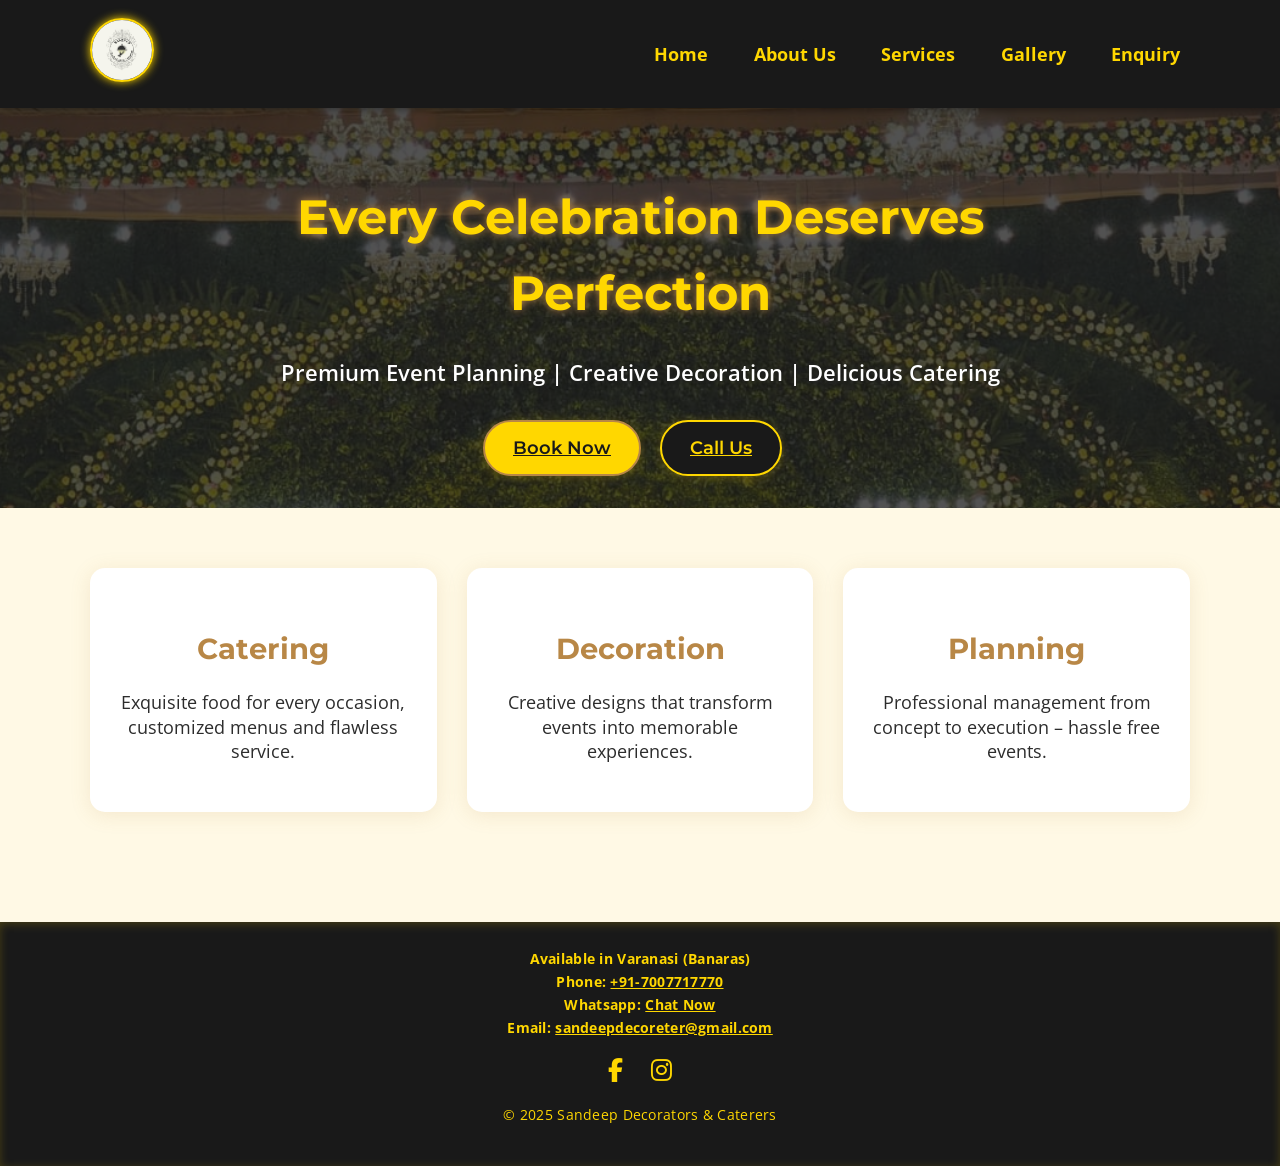
==== index.html @ a8a03cbf "Add website files" ====
<!DOCTYPE html>
<html lang="en">
<head>
  <meta charset="UTF-8">
  <meta name="description" content="Premium event planner, decorator and catering services in Varanasi, Uttar Pradesh. Wedding, birthday, parties, house warming and more.">
  <meta name="keywords" content="event planner Varanasi, wedding decoration Varanasi, catering Banaras, decorators Banaras, party planner Varanasi">
  <meta name="viewport" content="width=device-width, initial-scale=1.0">
  <title>Sandeep Decorators & Caterers | Varanasi</title>
  <link rel="stylesheet" href="css/style.css">
  <link href="https://fonts.googleapis.com/css2?family=Montserrat:wght@700&family=Open+Sans&display=swap" rel="stylesheet">
  <link rel="stylesheet" href="https://cdnjs.cloudflare.com/ajax/libs/font-awesome/6.4.0/css/all.min.css"/>

</head>
<body>
  <header>
    <nav>
      <div class="logo"><img src="assets/logo.jpg" alt="Sandeep Decorators & Caterers"></div>
      <ul>
        <li><a href="index.html">Home</a></li>
        <li><a href="about.html">About Us</a></li>
        <li><a href="services.html">Services</a></li>
        <li><a href="gallery.html">Gallery</a></li>
        <li><a href="contact.html">Enquiry</a></li>
      </ul>
    </nav>
  </header>
  <section class="hero">
    <div class="hero-content">
      <h1>Every Celebration Deserves Perfection</h1>
      <p>Premium Event Planning | Creative Decoration | Delicious Catering</p>
      <a href="contact.html" class="btn-primary">Book Now</a>
      <a href="tel:+917007717770" class="btn-secondary">Call Us</a>
    </div>
  </section>
  <section class="highlights">
    <div class="highlight">
      <h3>Catering</h3>
      <p>Exquisite food for every occasion, customized menus and flawless service.</p>
    </div>
    <div class="highlight">
      <h3>Decoration</h3>
      <p>Creative designs that transform events into memorable experiences.</p>
    </div>
    <div class="highlight">
      <h3>Planning</h3>
      <p>Professional management from concept to execution – hassle free events.</p>
    </div>
  </section>
  <footer>
    <address>
      <strong>Available in Varanasi (Banaras)</strong><br>
      Phone: <a href="tel:+917007717770">+91-7007717770</a><br>
      Whatsapp: <a href="https://wa.me/917007717770">Chat Now</a><br>
      Email: <a href="mailto:sandeepdecoreter@gmail.com">sandeepdecoreter@gmail.com</a>
    </address>
    <div class="social">
    <a href="https://www.facebook.com/YourPage" target="_blank" rel="noopener noreferrer" aria-label="Facebook">
      <i class="fab fa-facebook-f"></i>
    </a>
    <a href="https://www.instagram.com/YourProfile" target="_blank" rel="noopener noreferrer" aria-label="Instagram">
      <i class="fab fa-instagram"></i>
    </a>
    </div>
    <p>&copy; 2025 Sandeep Decorators & Caterers</p>
  </footer>
  <script src="js/main.js"></script>
</body>
</html>
---- css/style.css ----
/* General Reset and Fonts */
body {
  margin: 0;
  font-family: 'Open Sans', sans-serif;
  background: #FFF9E5; /* Creamy neutral background */
  color: #2C2C2C;
  line-height: 1.6;
}

header nav {
  display: flex;
  justify-content: space-between;
  align-items: center;
  padding: 18px 7vw;
  background: #191919; /* Deep charcoal black */
  color: #FFD700; /* Gold */
  box-shadow: 0 2px 8px rgba(0, 0, 0, 0.4);
  position: sticky;
  top: 0;
  z-index: 100;
}

.logo img {
  height: 60px;
  border-radius: 40px;
  border: 2px solid #FFD700;
  box-shadow: 0 0 10px #FFD700;
  transition: transform 0.3s ease;
}
.logo img:hover {
  transform: scale(1.05);
}

nav ul {
  list-style: none;
  display: flex;
  gap: 2vw;
  margin: 0;
}
nav ul li a {
  text-decoration: none;
  color: #FFD700;
  font-weight: 700;
  font-size: 1.1em;
  transition: color 0.3s ease;
  padding: 8px 10px;
  border-radius: 6px;
}
nav ul li a:hover,
nav ul li a:focus {
  color: #FFF9E5;
  background-color: #B88746;
  box-shadow: 0 0 8px #FFD700;
  outline: none;
}

/* Hero Section */
.hero {
  background: url('../assets/home.jpg') center/cover no-repeat fixed;
  min-height: 400px;
  display: flex;
  align-items: center;
  justify-content: center;
  text-align: center;
  color: #fff;
  position: relative;
  padding: 0 20px;
}

.hero::before {
  content: "";
  position: absolute;
  left: 0; top: 0;
  width: 100%;
  height: 100%;
  background: rgba(25, 25, 25, 0.75);
  z-index: 0;
  transition: background 0.3s ease;
}

.hero:hover::before {
  background: rgba(25, 25, 25, 0.90);
}

.hero-content {
  z-index: 1;
  max-width: 900px;
}

.hero h1 {
  font-family: 'Montserrat', sans-serif;
  font-size: 3rem;
  margin-bottom: 15px;
  color: #FFD700;
  text-shadow: 0 0 8px #B88746;
}

.hero p {
  font-size: 1.4rem;
  margin-bottom: 30px;
  font-weight: 600;
  text-shadow: 0 0 6px #222;
}

/* Buttons */
.btn-primary,
.btn-secondary {
  display: inline-block;
  padding: 12px 28px;
  margin-right: 15px;
  border-radius: 30px;
  font-family: 'Montserrat', sans-serif;
  font-weight: 600;
  font-size: 1.1em;
  cursor: pointer;
  border: none;
  transition: all 0.3s ease;
  box-shadow: 0 2px 10px rgba(255, 215, 0, 0.25);
}

.btn-primary {
  background-color: #FFD700;
  color: #191919;
  border: 2px solid #B88746;
}
.btn-primary:hover,
.btn-primary:focus {
  background-color: #B88746;
  color: #FFF9E5;
  box-shadow: 0 0 20px #FFD700;
  outline: none;
}

.btn-secondary {
  background-color: #191919;
  color: #FFD700;
  border: 2px solid #FFD700;
}
.btn-secondary:hover,
.btn-secondary:focus {
  background-color: #B88746;
  color: #FFF9E5;
  box-shadow: 0 0 20px #FFD700;
  outline: none;
}

/* Highlights Section */
.highlights {
  display: flex;
  justify-content: space-around;
  padding: 60px 7vw;
  background: #FFF9E5;
  gap: 30px;
  flex-wrap: wrap;
}

.highlight {
  flex: 1 1 280px;
  background: #fff;
  border-radius: 15px;
  padding: 30px 25px;
  box-shadow: 0 3px 20px rgba(184, 135, 70, 0.15);
  text-align: center;
  transition: box-shadow 0.3s ease, transform 0.3s ease;
}

.highlight:hover,
.highlight:focus-within {
  box-shadow: 0 6px 40px rgba(184, 135, 70, 0.35);
  transform: translateY(-6px);
}

.highlight h3 {
  font-family: 'Montserrat', sans-serif;
  font-weight: 700;
  font-size: 1.8em;
  color: #B88746;
  margin-bottom: 15px;
}

.highlight p {
  font-size: 1.1em;
  color: #2C2C2C;
  line-height: 1.4;
}

/* Footer */
footer {
  background-color: #191919;
  color: #FFD700;
  text-align: center;
  padding: 25px 0;
  font-size: 0.9em;
  letter-spacing: 0.02em;
  margin-top: 50px;
  box-shadow: inset 0 2px 10px rgba(255, 215, 0, 0.2);
}

footer address {
  font-style: normal;
  margin-bottom: 12px;
  font-weight: bold;
}

footer a {
  color: #FFD700;
  text-decoration: underline;
  transition: color 0.3s ease;
}
footer a:hover,
footer a:focus {
  color: #B88746;
  outline: none;
}

/* Social Links */
footer .social a {
  color: #FFD700;
  font-size: 1.5rem;
  margin: 0 12px;
  transition: color 0.3s;
  display: inline-block;
}
footer .social a:hover,
footer .social a:focus {
  color: #B88746;
  outline: none;
}


/* Grid Gallery for Gallery page */
.gallery-grid {
  display: grid;
  grid-template-columns: repeat(auto-fit, minmax(220px, 1fr));
  gap: 25px;
  padding: 30px 7vw;
}

.gallery-grid img {
  width: 100%;
  border-radius: 15px;
  box-shadow: 0 3px 15px rgba(184, 135, 70, 0.3);
  transition: transform 0.3s ease;
}
.gallery-grid img:hover {
  transform: scale(1.05);
  cursor: pointer;
}

/* Responsive Adjustments */
@media (max-width: 960px) {
  .hero h1 {
    font-size: 2.2rem;
  }
  .hero p {
    font-size: 1.1rem;
  }
}

@media (max-width: 768px) {
  nav ul {
    flex-direction: column;
    gap: 1.5em;
  }
  .highlights {
    flex-direction: column;
    padding: 40px 4vw;
  }
  .highlight {
    max-width: 400px;
    margin: 0 auto 35px;
  }
}

@media (max-width: 480px) {
  .hero h1 {
    font-size: 1.7rem;
  }
  .btn-primary,
  .btn-secondary {
    padding: 10px 20px;
    font-size: 1em;
  }
}
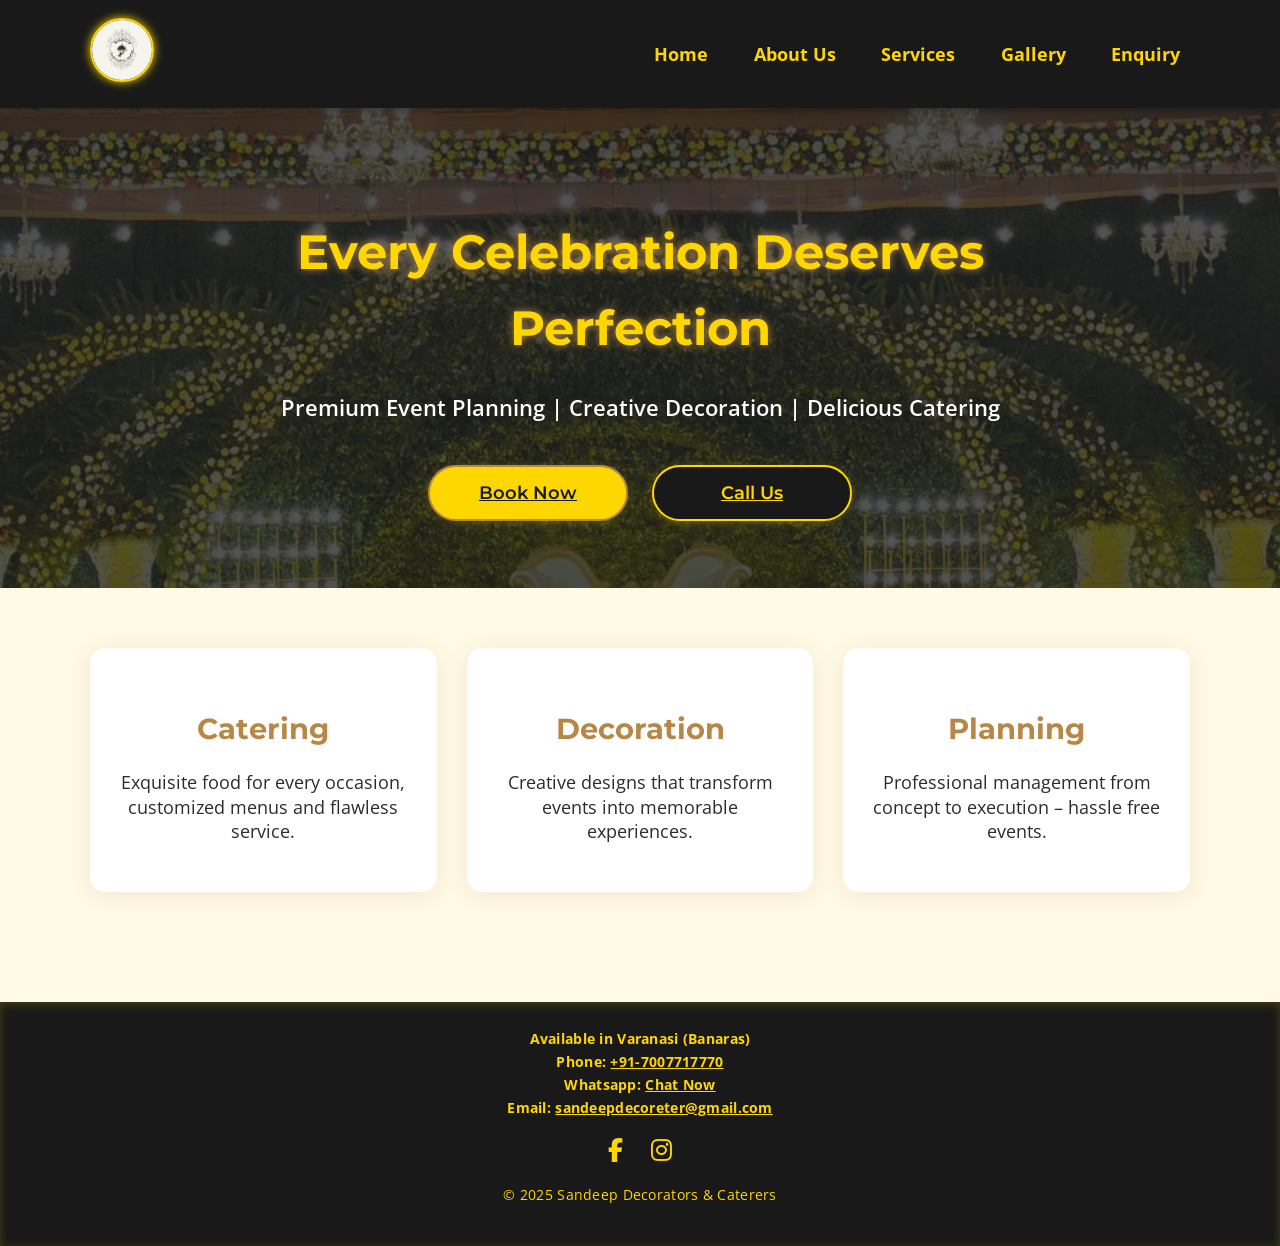
==== commit 4ea10476: "Add website files 2" ====
--- a/index.html
+++ b/index.html
@@ -13,25 +13,30 @@
 </head>
 <body>
   <header>
-    <nav>
-      <div class="logo"><img src="assets/logo.jpg" alt="Sandeep Decorators & Caterers"></div>
-      <ul>
-        <li><a href="index.html">Home</a></li>
-        <li><a href="about.html">About Us</a></li>
-        <li><a href="services.html">Services</a></li>
-        <li><a href="gallery.html">Gallery</a></li>
-        <li><a href="contact.html">Enquiry</a></li>
-      </ul>
-    </nav>
-  </header>
+  <nav>
+    <div class="logo"><img src="assets/logo.jpg" alt="Sandeep Decorators & Caterers"></div>
+    <div class="hamburger" id="hamburger">
+      <span></span>
+      <span></span>
+      <span></span>
+    </div>
+    <ul id="nav-menu">
+      <li><a href="index.html">Home</a></li>
+      <li><a href="about.html">About Us</a></li>
+      <li><a href="services.html">Services</a></li>
+      <li><a href="gallery.html">Gallery</a></li>
+      <li><a href="contact.html">Enquiry</a></li>
+    </ul>
+  </nav>
+</header>
   <section class="hero">
-    <div class="hero-content">
-      <h1>Every Celebration Deserves Perfection</h1>
-      <p>Premium Event Planning | Creative Decoration | Delicious Catering</p>
-      <a href="contact.html" class="btn-primary">Book Now</a>
-      <a href="tel:+917007717770" class="btn-secondary">Call Us</a>
-    </div>
-  </section>
+  <div class="hero-content">
+    <h1>Every Celebration Deserves Perfection</h1>
+    <p>Premium Event Planning | Creative Decoration | Delicious Catering</p>
+    <a href="contact.html" class="btn-primary">Book Now</a>
+    <a href="tel:+917007717770" class="btn-secondary">Call Us</a>
+  </div>
+</section>
   <section class="highlights">
     <div class="highlight">
       <h3>Catering</h3>
--- a/css/style.css
+++ b/css/style.css
@@ -7,6 +7,7 @@
   line-height: 1.6;
 }
 
+/* Header Navigation */
 header nav {
   display: flex;
   justify-content: space-between;
@@ -54,6 +55,61 @@
   outline: none;
 }
 
+/* Hamburger menu button - hidden by default */
+.hamburger {
+  display: none;
+  flex-direction: column;
+  cursor: pointer;
+  width: 28px;
+  height: 22px;
+  justify-content: space-between;
+  margin-left: 20px;
+}
+.hamburger span {
+  display: block;
+  height: 3px;
+  background: #FFD700;
+  border-radius: 2px;
+  transition: 0.3s ease;
+}
+
+/* Responsive for smaller screens - hamburger and nav menu */
+@media (max-width: 768px) {
+  nav ul {
+    position: fixed;
+    top: 60px;
+    right: -100%; /* hide off screen */
+    width: 250px;
+    height: calc(100% - 60px);
+    background: #191919;
+    flex-direction: column;
+    gap: 25px;
+    padding: 30px 20px;
+    transition: right 0.3s ease;
+    z-index: 999;
+  }
+  nav ul.active {
+    right: 0; /* show menu */
+  }
+  nav ul li a {
+    font-size: 1.2em;
+  }
+  .hamburger {
+    display: flex;
+  }
+}
+
+/* Hamburger animation when active */
+.hamburger.active span:nth-child(1) {
+  transform: translateY(9px) rotate(45deg);
+}
+.hamburger.active span:nth-child(2) {
+  opacity: 0;
+}
+.hamburger.active span:nth-child(3) {
+  transform: translateY(-9px) rotate(-45deg);
+}
+
 /* Hero Section */
 .hero {
   background: url('../assets/home.jpg') center/cover no-repeat fixed;
@@ -64,7 +120,8 @@
   text-align: center;
   color: #fff;
   position: relative;
-  padding: 0 20px;
+  padding: 40px 20px;
+  transition: background 0.3s ease, min-height 0.3s ease;
 }
 
 .hero::before {
@@ -78,13 +135,11 @@
   transition: background 0.3s ease;
 }
 
-.hero:hover::before {
-  background: rgba(25, 25, 25, 0.90);
-}
-
 .hero-content {
+  position: relative;
   z-index: 1;
   max-width: 900px;
+  margin: 0 auto;
 }
 
 .hero h1 {
@@ -102,12 +157,11 @@
   text-shadow: 0 0 6px #222;
 }
 
-/* Buttons */
 .btn-primary,
 .btn-secondary {
   display: inline-block;
   padding: 12px 28px;
-  margin-right: 15px;
+  margin: 10px 10px 0 10px;
   border-radius: 30px;
   font-family: 'Montserrat', sans-serif;
   font-weight: 600;
@@ -116,6 +170,8 @@
   border: none;
   transition: all 0.3s ease;
   box-shadow: 0 2px 10px rgba(255, 215, 0, 0.25);
+  min-width: 140px;
+  text-align: center;
 }
 
 .btn-primary {
@@ -123,6 +179,7 @@
   color: #191919;
   border: 2px solid #B88746;
 }
+
 .btn-primary:hover,
 .btn-primary:focus {
   background-color: #B88746;
@@ -136,12 +193,45 @@
   color: #FFD700;
   border: 2px solid #FFD700;
 }
+
 .btn-secondary:hover,
 .btn-secondary:focus {
   background-color: #B88746;
   color: #FFF9E5;
   box-shadow: 0 0 20px #FFD700;
   outline: none;
+}
+
+/* Mobile-specific: remove background image, solid bg, smaller text and buttons */
+@media (max-width: 480px) {
+  .hero {
+    background: #191919;  /* solid background instead of image */
+    min-height: auto;
+    padding: 30px 10px;
+  }
+  .hero::before {
+    background: none;
+  }
+  .hero h1 {
+    font-size: 2rem;
+    margin-bottom: 10px;
+  }
+  .hero p {
+    font-size: 1.1rem;
+    margin-bottom: 20px;
+  }
+  .btn-primary,
+  .btn-secondary {
+    width: 90%;
+    min-width: auto;
+    padding: 12px 0;
+    font-size: 1.2em;
+    margin: 10px auto;
+  }
+  .hero-content {
+    max-width: 340px;
+    margin: 0 auto;
+  }
 }
 
 /* Highlights Section */
@@ -184,6 +274,31 @@
   line-height: 1.4;
 }
 
+/* Grid Gallery for Gallery page */
+.gallery-grid {
+  display: grid;
+  grid-template-columns: repeat(auto-fit, minmax(240px, 1fr)); /* Responsive columns */
+  gap: 20px;
+  padding: 30px 7vw;
+  max-width: 1100px;
+  margin: 0 auto;
+}
+
+.gallery-grid img {
+  width: 100%;
+  height: 180px;
+  object-fit: cover;
+  border-radius: 15px;
+  box-shadow: 0 3px 15px rgba(184, 135, 70, 0.3);
+  transition: transform 0.3s ease, box-shadow 0.3s ease;
+  cursor: pointer;
+}
+
+.gallery-grid img:hover {
+  transform: scale(1.05);
+  box-shadow: 0 8px 20px rgba(184, 135, 70, 0.5);
+}
+
 /* Footer */
 footer {
   background-color: #191919;
@@ -213,7 +328,6 @@
   outline: none;
 }
 
-/* Social Links */
 footer .social a {
   color: #FFD700;
   font-size: 1.5rem;
@@ -227,36 +341,9 @@
   outline: none;
 }
 
-
-/* Grid Gallery for Gallery page */
-.gallery-grid {
-  display: grid;
-  grid-template-columns: repeat(auto-fit, minmax(220px, 1fr));
-  gap: 25px;
-  padding: 30px 7vw;
-}
-
-.gallery-grid img {
-  width: 100%;
-  border-radius: 15px;
-  box-shadow: 0 3px 15px rgba(184, 135, 70, 0.3);
-  transition: transform 0.3s ease;
-}
-.gallery-grid img:hover {
-  transform: scale(1.05);
-  cursor: pointer;
-}
-
-/* Responsive Adjustments */
-@media (max-width: 960px) {
-  .hero h1 {
-    font-size: 2.2rem;
-  }
-  .hero p {
-    font-size: 1.1rem;
-  }
-}
-
+/* Responsive Layouts */
+
+/* Tablet screens */
 @media (max-width: 768px) {
   nav ul {
     flex-direction: column;
@@ -270,15 +357,30 @@
     max-width: 400px;
     margin: 0 auto 35px;
   }
-}
-
-@media (max-width: 480px) {
+  .gallery-grid {
+    grid-template-columns: repeat(auto-fit, minmax(180px, 1fr));
+  }
+}
+
+/* Medium phones and small tablets */
+@media (max-width: 960px) {
   .hero h1 {
-    font-size: 1.7rem;
-  }
-  .btn-primary,
-  .btn-secondary {
-    padding: 10px 20px;
+    font-size: 2.2rem;
+  }
+  .hero p {
+    font-size: 1.1rem;
+  }
+}
+
+/* General mobile improvements */
+@media (max-width: 360px) {
+  nav ul li a {
     font-size: 1em;
   }
-}
+  .highlight h3 {
+    font-size: 1.4em;
+  }
+  .highlight p {
+    font-size: 1em;
+  }
+}
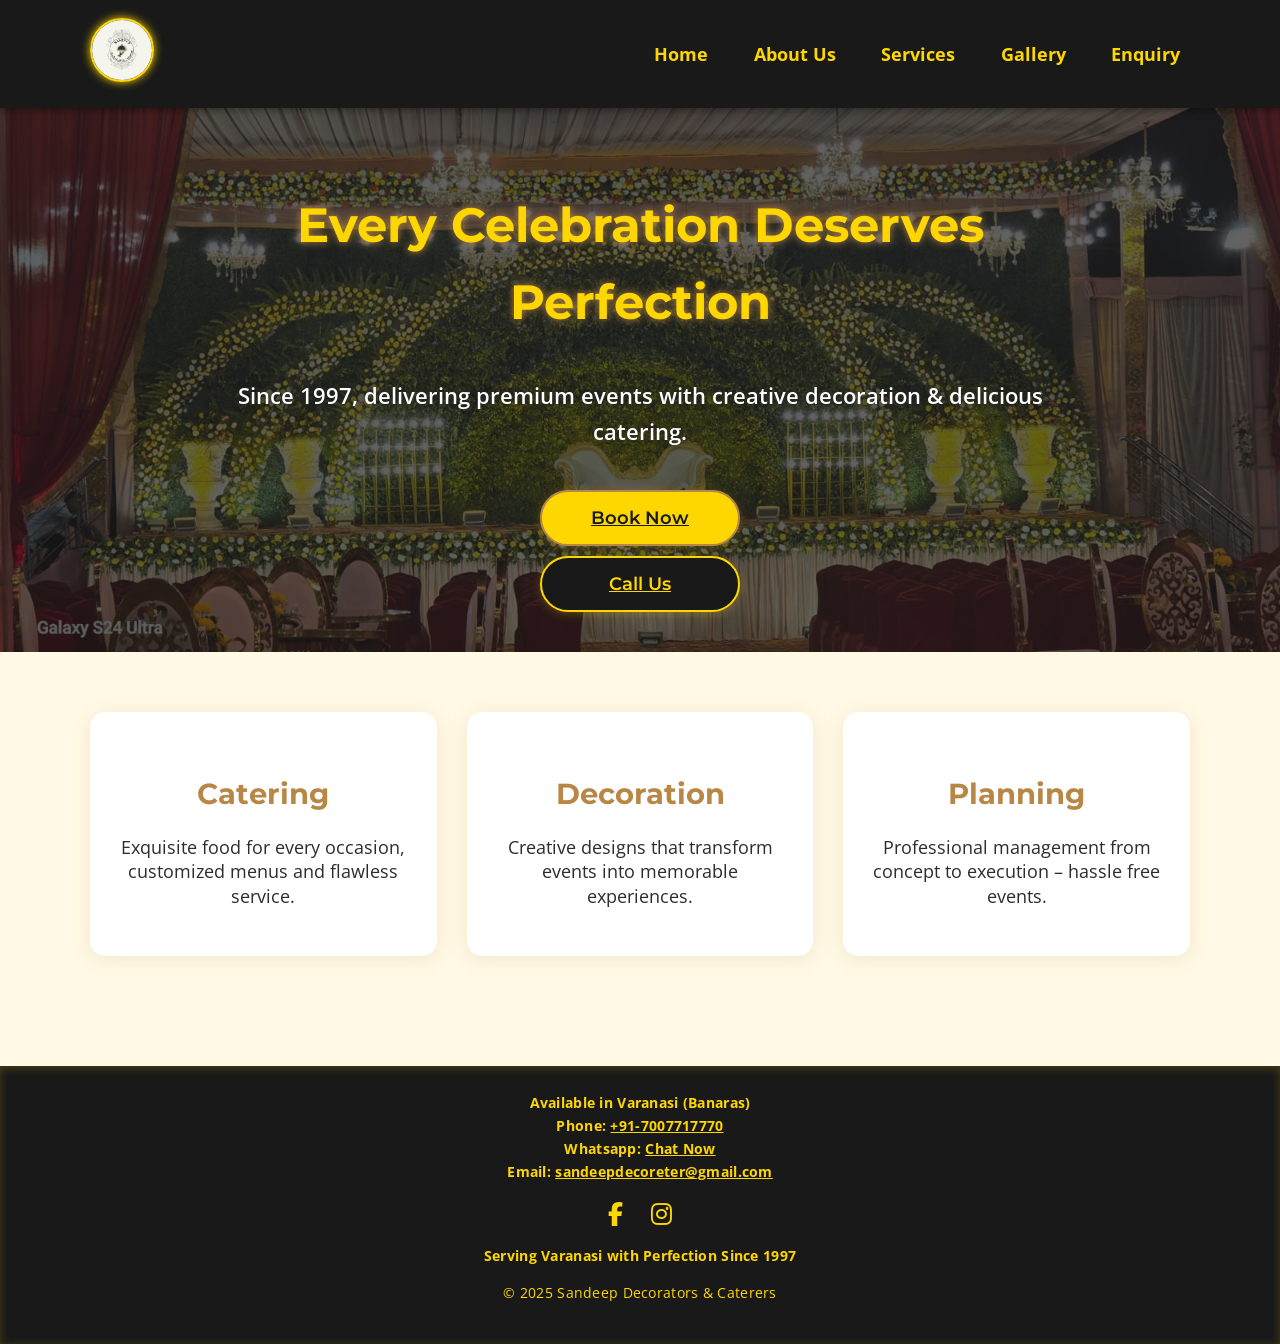
==== commit 4bd37027: "Update 02-11-2025" ====
--- a/index.html
+++ b/index.html
@@ -9,8 +9,8 @@
   <link rel="stylesheet" href="css/style.css">
   <link href="https://fonts.googleapis.com/css2?family=Montserrat:wght@700&family=Open+Sans&display=swap" rel="stylesheet">
   <link rel="stylesheet" href="https://cdnjs.cloudflare.com/ajax/libs/font-awesome/6.4.0/css/all.min.css"/>
+</head>
 
-</head>
 <body>
   <header>
   <nav>
@@ -29,10 +29,10 @@
     </ul>
   </nav>
 </header>
-  <section class="hero">
+  <section class="hero" id="hero">
   <div class="hero-content">
     <h1>Every Celebration Deserves Perfection</h1>
-    <p>Premium Event Planning | Creative Decoration | Delicious Catering</p>
+    <p>Since 1997, delivering premium events with creative decoration & delicious catering.</p>
     <a href="contact.html" class="btn-primary">Book Now</a>
     <a href="tel:+917007717770" class="btn-secondary">Call Us</a>
   </div>
@@ -66,8 +66,12 @@
       <i class="fab fa-instagram"></i>
     </a>
     </div>
+    <p style="margin-top: 10px; font-weight: bold;">
+      Serving Varanasi with Perfection Since 1997
+    </p>
     <p>&copy; 2025 Sandeep Decorators & Caterers</p>
   </footer>
+  
   <script src="js/main.js"></script>
 </body>
 </html>
--- a/css/style.css
+++ b/css/style.css
@@ -1,20 +1,20 @@
-/* General Reset and Fonts */
+/* -------------------- General Reset & Fonts -------------------- */
 body {
   margin: 0;
   font-family: 'Open Sans', sans-serif;
-  background: #FFF9E5; /* Creamy neutral background */
+  background: #FFF9E5;
   color: #2C2C2C;
   line-height: 1.6;
 }
 
-/* Header Navigation */
+/* -------------------- Header & Navigation -------------------- */
 header nav {
   display: flex;
   justify-content: space-between;
   align-items: center;
   padding: 18px 7vw;
-  background: #191919; /* Deep charcoal black */
-  color: #FFD700; /* Gold */
+  background: #191919;
+  color: #FFD700;
   box-shadow: 0 2px 8px rgba(0, 0, 0, 0.4);
   position: sticky;
   top: 0;
@@ -55,7 +55,7 @@
   outline: none;
 }
 
-/* Hamburger menu button - hidden by default */
+/* Hamburger menu - hidden by default */
 .hamburger {
   display: none;
   flex-direction: column;
@@ -73,12 +73,12 @@
   transition: 0.3s ease;
 }
 
-/* Responsive for smaller screens - hamburger and nav menu */
+/* Responsive nav styles */
 @media (max-width: 768px) {
   nav ul {
     position: fixed;
     top: 60px;
-    right: -100%; /* hide off screen */
+    right: -100%;
     width: 250px;
     height: calc(100% - 60px);
     background: #191919;
@@ -89,7 +89,7 @@
     z-index: 999;
   }
   nav ul.active {
-    right: 0; /* show menu */
+    right: 0;
   }
   nav ul li a {
     font-size: 1.2em;
@@ -98,8 +98,7 @@
     display: flex;
   }
 }
-
-/* Hamburger animation when active */
+/* Hamburger animation */
 .hamburger.active span:nth-child(1) {
   transform: translateY(9px) rotate(45deg);
 }
@@ -110,9 +109,8 @@
   transform: translateY(-9px) rotate(-45deg);
 }
 
-/* Hero Section */
+/* -------------------- Carousel Hero Section -------------------- */
 .hero {
-  background: url('../assets/home.jpg') center/cover no-repeat fixed;
   min-height: 400px;
   display: flex;
   align-items: center;
@@ -121,27 +119,30 @@
   color: #fff;
   position: relative;
   padding: 40px 20px;
-  transition: background 0.3s ease, min-height 0.3s ease;
-}
-
+  transition: background-image 1s ease;
+  background: #191919;
+  background-size: cover;
+  background-position: center;
+  background-repeat: no-repeat;
+}
 .hero::before {
   content: "";
   position: absolute;
   left: 0; top: 0;
-  width: 100%;
-  height: 100%;
-  background: rgba(25, 25, 25, 0.75);
+  width: 100%; height: 100%;
+  background: rgba(25, 25, 25, 0.68);
   z-index: 0;
-  transition: background 0.3s ease;
-}
-
+  transition: background 0.5s ease;
+}
 .hero-content {
   position: relative;
   z-index: 1;
   max-width: 900px;
   margin: 0 auto;
-}
-
+  display: flex;
+  flex-direction: column;
+  align-items: center;
+}
 .hero h1 {
   font-family: 'Montserrat', sans-serif;
   font-size: 3rem;
@@ -149,14 +150,12 @@
   color: #FFD700;
   text-shadow: 0 0 8px #B88746;
 }
-
 .hero p {
   font-size: 1.4rem;
   margin-bottom: 30px;
   font-weight: 600;
   text-shadow: 0 0 6px #222;
 }
-
 .btn-primary,
 .btn-secondary {
   display: inline-block;
@@ -173,13 +172,11 @@
   min-width: 140px;
   text-align: center;
 }
-
 .btn-primary {
   background-color: #FFD700;
   color: #191919;
   border: 2px solid #B88746;
 }
-
 .btn-primary:hover,
 .btn-primary:focus {
   background-color: #B88746;
@@ -187,13 +184,11 @@
   box-shadow: 0 0 20px #FFD700;
   outline: none;
 }
-
 .btn-secondary {
   background-color: #191919;
   color: #FFD700;
   border: 2px solid #FFD700;
 }
-
 .btn-secondary:hover,
 .btn-secondary:focus {
   background-color: #B88746;
@@ -202,12 +197,12 @@
   outline: none;
 }
 
-/* Mobile-specific: remove background image, solid bg, smaller text and buttons */
+/* Mobile - no hero background image, compact layout */
 @media (max-width: 480px) {
   .hero {
-    background: #191919;  /* solid background instead of image */
-    min-height: auto;
-    padding: 30px 10px;
+    background: #191919 !important;
+    min-height: 280px;
+    padding: 24px 5px;
   }
   .hero::before {
     background: none;
@@ -225,7 +220,7 @@
     width: 90%;
     min-width: auto;
     padding: 12px 0;
-    font-size: 1.2em;
+    font-size: 1.1em;
     margin: 10px auto;
   }
   .hero-content {
@@ -234,7 +229,7 @@
   }
 }
 
-/* Highlights Section */
+/* -------------------- Highlights / Feature Cards -------------------- */
 .highlights {
   display: flex;
   justify-content: space-around;
@@ -243,7 +238,6 @@
   gap: 30px;
   flex-wrap: wrap;
 }
-
 .highlight {
   flex: 1 1 280px;
   background: #fff;
@@ -253,13 +247,11 @@
   text-align: center;
   transition: box-shadow 0.3s ease, transform 0.3s ease;
 }
-
 .highlight:hover,
 .highlight:focus-within {
   box-shadow: 0 6px 40px rgba(184, 135, 70, 0.35);
   transform: translateY(-6px);
 }
-
 .highlight h3 {
   font-family: 'Montserrat', sans-serif;
   font-weight: 700;
@@ -267,23 +259,33 @@
   color: #B88746;
   margin-bottom: 15px;
 }
-
 .highlight p {
   font-size: 1.1em;
   color: #2C2C2C;
   line-height: 1.4;
 }
 
-/* Grid Gallery for Gallery page */
+/* Responsive Highlights */
+@media (max-width: 768px) {
+  .highlights {
+    flex-direction: column;
+    padding: 40px 4vw;
+  }
+  .highlight {
+    max-width: 400px;
+    margin: 0 auto 35px;
+  }
+}
+
+/* -------------------- Gallery Grid -------------------- */
 .gallery-grid {
   display: grid;
-  grid-template-columns: repeat(auto-fit, minmax(240px, 1fr)); /* Responsive columns */
+  grid-template-columns: repeat(auto-fit, minmax(240px, 1fr));
   gap: 20px;
   padding: 30px 7vw;
   max-width: 1100px;
   margin: 0 auto;
 }
-
 .gallery-grid img {
   width: 100%;
   height: 180px;
@@ -293,13 +295,37 @@
   transition: transform 0.3s ease, box-shadow 0.3s ease;
   cursor: pointer;
 }
-
 .gallery-grid img:hover {
   transform: scale(1.05);
   box-shadow: 0 8px 20px rgba(184, 135, 70, 0.5);
 }
 
-/* Footer */
+/* Gallery grid responsive columns */
+@media (max-width: 768px) {
+  .gallery-grid {
+    grid-template-columns: repeat(auto-fit, minmax(180px, 1fr));
+  }
+}
+
+/* -------------------- About Page Customizations -------------------- */
+.since-badge {
+  display: inline-block;
+  background: #FFD700;
+  color: #191919;
+  font-weight: 700;
+  border-radius: 16px;
+  padding: 6px 18px;
+  margin-bottom: 15px;
+  font-size: 1.07em;
+  letter-spacing: 0.035em;
+  box-shadow: 0 2px 6px rgba(184, 135, 70, 0.12);
+}
+.features-list strong {
+  font-family: 'Montserrat', sans-serif;
+  font-size: 1.13em;
+}
+
+/* -------------------- Footer -------------------- */
 footer {
   background-color: #191919;
   color: #FFD700;
@@ -316,7 +342,6 @@
   margin-bottom: 12px;
   font-weight: bold;
 }
-
 footer a {
   color: #FFD700;
   text-decoration: underline;
@@ -327,7 +352,6 @@
   color: #B88746;
   outline: none;
 }
-
 footer .social a {
   color: #FFD700;
   font-size: 1.5rem;
@@ -341,28 +365,7 @@
   outline: none;
 }
 
-/* Responsive Layouts */
-
-/* Tablet screens */
-@media (max-width: 768px) {
-  nav ul {
-    flex-direction: column;
-    gap: 1.5em;
-  }
-  .highlights {
-    flex-direction: column;
-    padding: 40px 4vw;
-  }
-  .highlight {
-    max-width: 400px;
-    margin: 0 auto 35px;
-  }
-  .gallery-grid {
-    grid-template-columns: repeat(auto-fit, minmax(180px, 1fr));
-  }
-}
-
-/* Medium phones and small tablets */
+/* -------------------- General Mobile Improvements -------------------- */
 @media (max-width: 960px) {
   .hero h1 {
     font-size: 2.2rem;
@@ -371,8 +374,6 @@
     font-size: 1.1rem;
   }
 }
-
-/* General mobile improvements */
 @media (max-width: 360px) {
   nav ul li a {
     font-size: 1em;
@@ -383,4 +384,4 @@
   .highlight p {
     font-size: 1em;
   }
-}
+}
